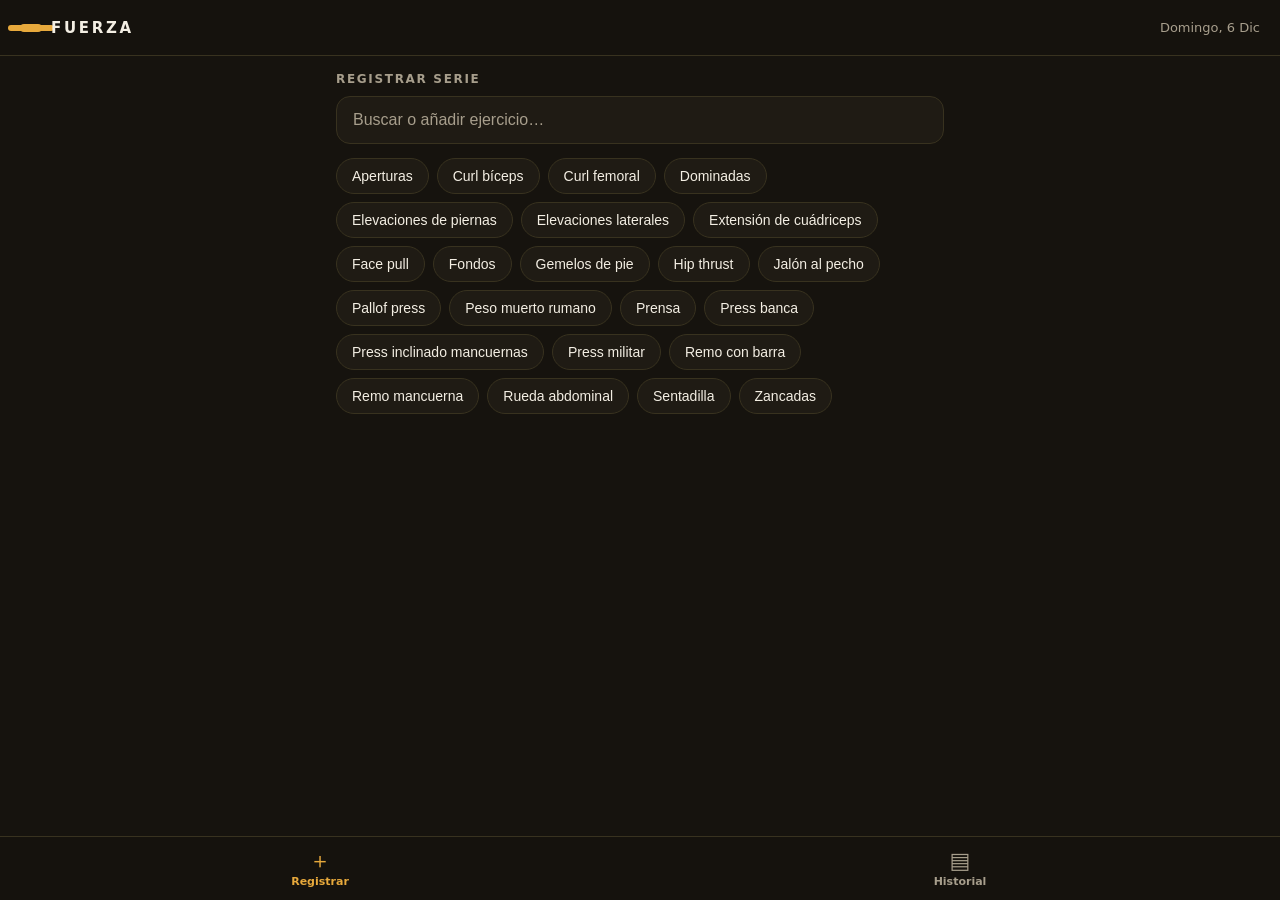
==== index.html @ a3aa363f "Add files via upload" ====
<!DOCTYPE html>
<html lang="es">
<head>
  <meta charset="UTF-8" />
  <meta name="viewport" content="width=device-width, initial-scale=1, viewport-fit=cover" />
  <title>Fuerza</title>

  <!-- PWA -->
  <link rel="manifest" href="./manifest.webmanifest" />
  <meta name="theme-color" content="#16130E" />

  <!-- iOS standalone -->
  <meta name="apple-mobile-web-app-capable" content="yes" />
  <meta name="apple-mobile-web-app-status-bar-style" content="black-translucent" />
  <meta name="apple-mobile-web-app-title" content="Fuerza" />
  <link rel="apple-touch-icon" href="./icons/apple-touch-icon.png" />

  <link rel="stylesheet" href="./css/styles.css" />
</head>
<body>
  <header class="topbar">
    <div class="topbar__brand">
      <span class="topbar__mark" aria-hidden="true"></span>
      <span class="topbar__name">FUERZA</span>
    </div>
    <time id="topbar-date" class="topbar__date"></time>
  </header>

  <main id="view" class="view" aria-live="polite"></main>

  <nav class="tabbar" role="tablist" aria-label="Secciones">
    <button class="tabbar__btn" data-tab="log" role="tab" aria-selected="true">
      <span class="tabbar__icon" aria-hidden="true">＋</span>
      <span class="tabbar__label">Registrar</span>
    </button>
    <button class="tabbar__btn" data-tab="history" role="tab" aria-selected="false">
      <span class="tabbar__icon" aria-hidden="true">▤</span>
      <span class="tabbar__label">Historial</span>
    </button>
  </nav>

  <div id="toast" class="toast" role="status" aria-live="polite"></div>

  <input type="file" id="import-input" accept="application/json" hidden />

  <script src="./js/db.js"></script>
  <script src="./js/app.js"></script>
</body>
</html>
---- css/styles.css ----
:root {
  --ink:      #16130E;
  --ink-2:    #1F1B14;
  --ink-3:    #2A2519;
  --line:     #38321F;
  --gold:     #E7A93C;
  --gold-dim: #B98726;
  --gold-soft: rgba(231, 169, 60, 0.14);
  --paper:    #F3EEE3;
  --muted:    #A79E8C;
  --good:     #6DBE86;
  --warn:     #E7A93C;
  --danger:   #D8734F;

  --r-sm: 10px;
  --r-md: 14px;
  --r-lg: 20px;

  --font: -apple-system, BlinkMacSystemFont, "SF Pro Text", "Segoe UI", Roboto, system-ui, sans-serif;

  --topbar-h: 56px;
  --tabbar-h: 64px;
}

* { box-sizing: border-box; margin: 0; padding: 0; -webkit-tap-highlight-color: transparent; }

html, body {
  background: var(--ink);
  color: var(--paper);
  font-family: var(--font);
  -webkit-font-smoothing: antialiased;
  overscroll-behavior-y: none;
}

body {
  min-height: 100vh;
  min-height: 100dvh;
}

.num { font-variant-numeric: tabular-nums; font-feature-settings: "tnum" 1; }

/* ---------- Top bar ---------- */
.topbar {
  position: fixed;
  top: 0; left: 0; right: 0;
  height: calc(var(--topbar-h) + env(safe-area-inset-top));
  padding: env(safe-area-inset-top) 20px 0;
  display: flex;
  align-items: center;
  justify-content: space-between;
  background: color-mix(in srgb, var(--ink) 88%, transparent);
  backdrop-filter: blur(12px);
  -webkit-backdrop-filter: blur(12px);
  border-bottom: 1px solid var(--line);
  z-index: 20;
}
.topbar__brand { display: flex; align-items: center; gap: 9px; }
.topbar__mark {
  width: 22px; height: 8px; border-radius: 4px;
  background: var(--gold);
  box-shadow: -13px 0 0 -1px var(--gold), 13px 0 0 -1px var(--gold);
}
.topbar__name { font-weight: 800; letter-spacing: 0.18em; font-size: 15px; }
.topbar__date { color: var(--muted); font-size: 13px; text-transform: capitalize; }

/* ---------- Layout ---------- */
.view {
  padding: calc(var(--topbar-h) + env(safe-area-inset-top) + 16px) 16px
           calc(var(--tabbar-h) + env(safe-area-inset-bottom) + 24px);
  max-width: 640px;
  margin: 0 auto;
}

.section-label {
  font-size: 12px;
  letter-spacing: 0.14em;
  text-transform: uppercase;
  color: var(--muted);
  font-weight: 700;
  margin-bottom: 10px;
}

/* ---------- Exercise picker ---------- */
.picker__search {
  width: 100%;
  background: var(--ink-2);
  border: 1px solid var(--line);
  border-radius: var(--r-md);
  color: var(--paper);
  font-size: 16px;
  padding: 14px 16px;
  margin-bottom: 14px;
}
.picker__search:focus { outline: 2px solid var(--gold); outline-offset: 1px; border-color: transparent; }
.picker__search::placeholder { color: var(--muted); }

.chips { display: flex; flex-wrap: wrap; gap: 8px; }
.chip {
  background: var(--ink-2);
  border: 1px solid var(--line);
  border-radius: 999px;
  color: var(--paper);
  font-size: 14px;
  font-weight: 500;
  padding: 9px 15px;
  cursor: pointer;
  transition: border-color .12s, background .12s;
}
.chip:active { transform: scale(0.97); }
.chip--add { border-style: dashed; color: var(--gold); }
.chip__recent { color: var(--gold-dim); font-size: 11px; margin-left: 5px; }

.picker__hint {
  color: var(--muted);
  font-size: 14px;
  line-height: 1.5;
  padding: 24px 4px;
  text-align: center;
}

/* ---------- Logging form ---------- */
.log__back {
  background: none; border: none; color: var(--gold);
  font-size: 15px; font-weight: 600; padding: 4px 0; cursor: pointer;
  display: inline-flex; align-items: center; gap: 4px; margin-bottom: 12px;
}
.log__title { font-size: 24px; font-weight: 800; line-height: 1.15; margin-bottom: 16px; }

/* Última vez card — the signature element */
.lastcard {
  background: linear-gradient(160deg, var(--ink-3), var(--ink-2));
  border: 1px solid var(--line);
  border-left: 3px solid var(--gold);
  border-radius: var(--r-md);
  padding: 14px 16px;
  margin-bottom: 22px;
}
.lastcard__top {
  display: flex; align-items: baseline; justify-content: space-between;
  margin-bottom: 10px;
}
.lastcard__label {
  font-size: 11px; letter-spacing: 0.12em; text-transform: uppercase;
  color: var(--gold); font-weight: 700;
}
.lastcard__date { color: var(--muted); font-size: 12px; }
.lastcard__row { display: flex; align-items: baseline; gap: 14px; flex-wrap: wrap; }
.lastcard__peso { font-size: 34px; font-weight: 800; letter-spacing: -0.02em; }
.lastcard__peso small { font-size: 15px; font-weight: 600; color: var(--muted); margin-left: 2px; }
.lastcard__sets { font-size: 20px; font-weight: 600; color: var(--paper); }
.lastcard__sets span { color: var(--line); margin: 0 2px; font-weight: 400; }
.lastcard__rir { font-size: 13px; font-weight: 700; padding: 3px 9px; border-radius: 999px; background: var(--ink); }
.lastcard__delta { font-size: 12px; color: var(--muted); margin-top: 8px; }
.lastcard__delta b { color: var(--good); }

.lastcard--empty {
  border-left-color: var(--line);
  color: var(--muted);
  font-size: 14px;
  background: var(--ink-2);
}

/* Field blocks */
.field { margin-bottom: 20px; }
.field__label {
  display: flex; align-items: baseline; justify-content: space-between;
  font-size: 13px; font-weight: 600; color: var(--muted); margin-bottom: 8px;
}
.field__note { font-size: 11px; color: var(--gold-dim); font-weight: 500; }

/* Weight stepper */
.weight { display: flex; align-items: stretch; gap: 10px; }
.weight__step {
  width: 54px; flex: 0 0 54px;
  background: var(--ink-2); border: 1px solid var(--line);
  border-radius: var(--r-md); color: var(--paper);
  font-size: 24px; font-weight: 500; cursor: pointer;
}
.weight__step:active { background: var(--ink-3); }
.weight__input {
  flex: 1; text-align: center;
  background: var(--ink-2); border: 1px solid var(--line);
  border-radius: var(--r-md); color: var(--paper);
  font-size: 30px; font-weight: 800;
  padding: 10px 6px; min-width: 0;
}
.weight__input:focus { outline: 2px solid var(--gold); outline-offset: 1px; border-color: transparent; }

/* Sets */
.sets { display: grid; grid-template-columns: repeat(4, 1fr); gap: 10px; }
.setcell { display: flex; flex-direction: column; align-items: center; gap: 6px; }
.setcell__tag { font-size: 11px; font-weight: 700; color: var(--muted); letter-spacing: 0.05em; }
.setcell__input {
  width: 100%; text-align: center;
  background: var(--ink-2); border: 1px solid var(--line);
  border-radius: var(--r-md); color: var(--paper);
  font-size: 24px; font-weight: 700;
  padding: 12px 4px; min-width: 0;
}
.setcell__input:focus { outline: 2px solid var(--gold); outline-offset: 1px; border-color: transparent; }
.setcell__input::placeholder { color: var(--ink-3); }

/* RIR selector */
.rir { display: grid; grid-template-columns: repeat(5, 1fr); gap: 8px; }
.rir__opt {
  background: var(--ink-2); border: 1px solid var(--line);
  border-radius: var(--r-md); color: var(--paper);
  font-size: 20px; font-weight: 800; padding: 12px 0; cursor: pointer;
  position: relative; transition: border-color .12s;
}
.rir__opt:active { transform: scale(0.96); }
.rir__opt.is-active { border-color: currentColor; background: var(--gold-soft); }
.rir__opt small { display: block; font-size: 9px; font-weight: 600; letter-spacing: 0.03em; margin-top: 2px; }
.rir__legend { font-size: 12px; color: var(--muted); margin-top: 8px; line-height: 1.5; }

/* Text fields */
.textfield {
  width: 100%; resize: none;
  background: var(--ink-2); border: 1px solid var(--line);
  border-radius: var(--r-md); color: var(--paper);
  font-size: 15px; font-family: var(--font);
  padding: 12px 14px; line-height: 1.4;
}
.textfield:focus { outline: 2px solid var(--gold); outline-offset: 1px; border-color: transparent; }
.textfield::placeholder { color: var(--muted); }

/* Primary action */
.btn-primary {
  width: 100%;
  background: var(--gold); color: #211803;
  border: none; border-radius: var(--r-md);
  font-size: 17px; font-weight: 800; letter-spacing: 0.01em;
  padding: 17px; cursor: pointer; margin-top: 6px;
}
.btn-primary:active { background: var(--gold-dim); }
.btn-primary:disabled { background: var(--ink-3); color: var(--muted); cursor: not-allowed; }

/* ---------- History ---------- */
.history__tools { display: flex; gap: 8px; margin-bottom: 18px; }
.btn-ghost {
  flex: 1;
  background: var(--ink-2); border: 1px solid var(--line);
  border-radius: var(--r-sm); color: var(--paper);
  font-size: 13px; font-weight: 600; padding: 11px 8px; cursor: pointer;
}
.btn-ghost:active { background: var(--ink-3); }

.backup-note {
  font-size: 12px; color: var(--muted); line-height: 1.5;
  background: var(--gold-soft); border-radius: var(--r-sm);
  padding: 10px 12px; margin-bottom: 20px;
}

.daygroup { margin-bottom: 22px; }
.daygroup__head {
  font-size: 13px; font-weight: 700; color: var(--gold);
  text-transform: capitalize; letter-spacing: 0.02em;
  margin-bottom: 10px; padding-bottom: 6px; border-bottom: 1px solid var(--line);
}

.entry {
  display: flex; align-items: center; justify-content: space-between; gap: 10px;
  background: var(--ink-2); border: 1px solid var(--line);
  border-radius: var(--r-md); padding: 13px 15px; margin-bottom: 8px;
  cursor: pointer;
}
.entry:active { background: var(--ink-3); }
.entry__main { min-width: 0; }
.entry__name { font-size: 15px; font-weight: 600; margin-bottom: 3px; }
.entry__meta { font-size: 13px; color: var(--muted); }
.entry__meta b { color: var(--paper); font-weight: 700; }
.entry__meta span { color: var(--line); margin: 0 3px; }
.entry__rir {
  flex: 0 0 auto; font-size: 12px; font-weight: 800;
  padding: 4px 10px; border-radius: 999px; background: var(--ink);
}
.entry__molestia { color: var(--danger); font-size: 12px; margin-top: 3px; }

/* Detail sheet */
.detail__spark { margin: 6px 0 18px; }
.detail__spark svg { width: 100%; height: 56px; display: block; }
.detail__session {
  display: flex; align-items: baseline; justify-content: space-between; gap: 10px;
  padding: 11px 0; border-bottom: 1px solid var(--line);
}
.detail__session:last-child { border-bottom: none; }
.detail__date { font-size: 13px; color: var(--muted); flex: 0 0 auto; text-transform: capitalize; }
.detail__stats { font-size: 15px; font-weight: 600; text-align: right; }
.detail__stats small { color: var(--muted); font-weight: 500; }
.btn-danger {
  width: 100%; margin-top: 20px;
  background: none; border: 1px solid var(--danger); color: var(--danger);
  border-radius: var(--r-md); font-size: 14px; font-weight: 600; padding: 13px; cursor: pointer;
}
.btn-danger:active { background: rgba(216,115,79,0.12); }

/* Empty state */
.empty {
  text-align: center; color: var(--muted); padding: 60px 20px;
}
.empty__icon { font-size: 40px; opacity: 0.4; margin-bottom: 14px; }
.empty__text { font-size: 15px; line-height: 1.5; }

/* ---------- Tab bar ---------- */
.tabbar {
  position: fixed; bottom: 0; left: 0; right: 0;
  height: calc(var(--tabbar-h) + env(safe-area-inset-bottom));
  padding-bottom: env(safe-area-inset-bottom);
  display: flex;
  background: color-mix(in srgb, var(--ink) 92%, transparent);
  backdrop-filter: blur(12px);
  -webkit-backdrop-filter: blur(12px);
  border-top: 1px solid var(--line);
  z-index: 20;
}
.tabbar__btn {
  flex: 1; background: none; border: none; cursor: pointer;
  display: flex; flex-direction: column; align-items: center; justify-content: center; gap: 3px;
  color: var(--muted); font-family: var(--font);
}
.tabbar__btn[aria-selected="true"] { color: var(--gold); }
.tabbar__icon { font-size: 22px; line-height: 1; }
.tabbar__label { font-size: 11px; font-weight: 600; }

/* ---------- Toast ---------- */
.toast {
  position: fixed;
  bottom: calc(var(--tabbar-h) + env(safe-area-inset-bottom) + 16px);
  left: 50%; transform: translateX(-50%) translateY(20px);
  background: var(--paper); color: var(--ink);
  font-size: 14px; font-weight: 600;
  padding: 12px 20px; border-radius: 999px;
  opacity: 0; pointer-events: none; z-index: 40;
  transition: opacity .2s, transform .2s;
  box-shadow: 0 8px 30px rgba(0,0,0,0.4);
}
.toast.is-show { opacity: 1; transform: translateX(-50%) translateY(0); }

@media (prefers-reduced-motion: reduce) {
  * { transition: none !important; }
}
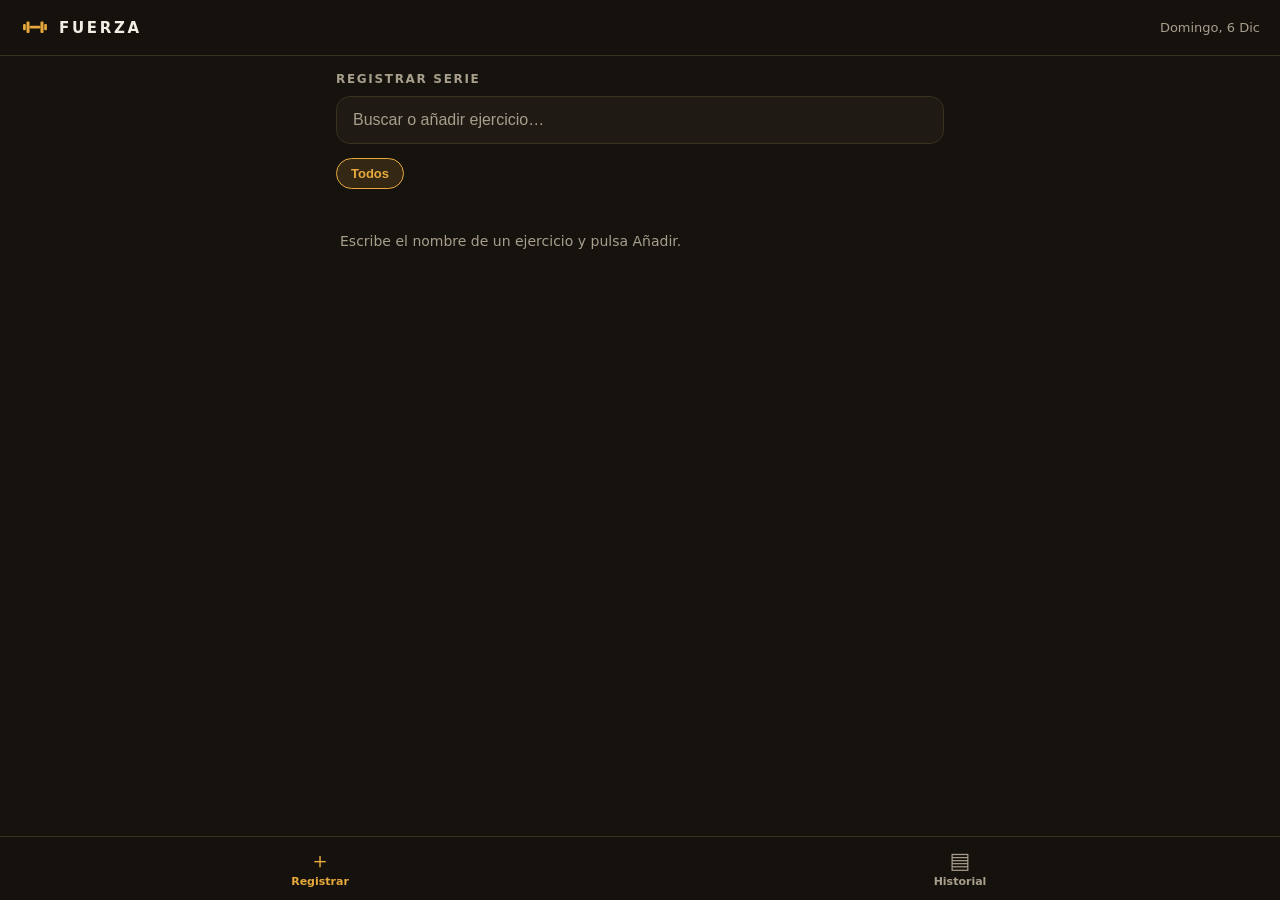
==== commit 47138fda: "Add files via upload" ====
--- a/index.html
+++ b/index.html
@@ -20,7 +20,13 @@
 <body>
   <header class="topbar">
     <div class="topbar__brand">
-      <span class="topbar__mark" aria-hidden="true"></span>
+      <svg class="topbar__logo" viewBox="0 0 44 24" fill="currentColor" aria-hidden="true">
+        <rect x="14" y="10" width="16" height="4" rx="2"/>
+        <rect x="9.5" y="3.5" width="4.5" height="17" rx="1.6"/>
+        <rect x="30" y="3.5" width="4.5" height="17" rx="1.6"/>
+        <rect x="4.5" y="7.5" width="4" height="9" rx="1.4"/>
+        <rect x="35.5" y="7.5" width="4" height="9" rx="1.4"/>
+      </svg>
       <span class="topbar__name">FUERZA</span>
     </div>
     <time id="topbar-date" class="topbar__date"></time>
--- a/css/styles.css
+++ b/css/styles.css
@@ -55,11 +55,7 @@
   z-index: 20;
 }
 .topbar__brand { display: flex; align-items: center; gap: 9px; }
-.topbar__mark {
-  width: 22px; height: 8px; border-radius: 4px;
-  background: var(--gold);
-  box-shadow: -13px 0 0 -1px var(--gold), 13px 0 0 -1px var(--gold);
-}
+.topbar__logo { width: 30px; height: auto; color: var(--gold); display: block; }
 .topbar__name { font-weight: 800; letter-spacing: 0.18em; font-size: 15px; }
 .topbar__date { color: var(--muted); font-size: 13px; text-transform: capitalize; }
 
@@ -93,6 +89,23 @@
 }
 .picker__search:focus { outline: 2px solid var(--gold); outline-offset: 1px; border-color: transparent; }
 .picker__search::placeholder { color: var(--muted); }
+
+.groupbar {
+  display: flex; gap: 8px; overflow-x: auto;
+  margin-bottom: 14px; padding-bottom: 4px;
+  -webkit-overflow-scrolling: touch; scrollbar-width: none;
+}
+.groupbar::-webkit-scrollbar { display: none; }
+.groupchip {
+  flex: 0 0 auto; white-space: nowrap;
+  background: transparent; border: 1px solid var(--line); border-radius: 999px;
+  color: var(--muted); font-size: 13px; font-weight: 600; padding: 7px 14px; cursor: pointer;
+  transition: border-color .12s, color .12s, background .12s;
+}
+.groupchip:active { transform: scale(0.97); }
+.groupchip.is-active { background: var(--gold-soft); border-color: var(--gold); color: var(--gold); }
+.groupbar--sub { margin-top: -4px; }
+.groupbar--sub .groupchip { font-size: 12px; padding: 6px 12px; }
 
 .chips { display: flex; flex-wrap: wrap; gap: 8px; }
 .chip {
@@ -187,7 +200,7 @@
 .weight__input:focus { outline: 2px solid var(--gold); outline-offset: 1px; border-color: transparent; }
 
 /* Sets */
-.sets { display: grid; grid-template-columns: repeat(4, 1fr); gap: 10px; }
+.sets { display: grid; grid-template-columns: repeat(3, 1fr); gap: 10px; }
 .setcell { display: flex; flex-direction: column; align-items: center; gap: 6px; }
 .setcell__tag { font-size: 11px; font-weight: 700; color: var(--muted); letter-spacing: 0.05em; }
 .setcell__input {
@@ -287,6 +300,7 @@
 .detail__date { font-size: 13px; color: var(--muted); flex: 0 0 auto; text-transform: capitalize; }
 .detail__stats { font-size: 15px; font-weight: 600; text-align: right; }
 .detail__stats small { color: var(--muted); font-weight: 500; }
+.detail__edit { color: var(--muted); font-size: 15px; margin-left: 10px; }
 .btn-danger {
   width: 100%; margin-top: 20px;
   background: none; border: 1px solid var(--danger); color: var(--danger);
